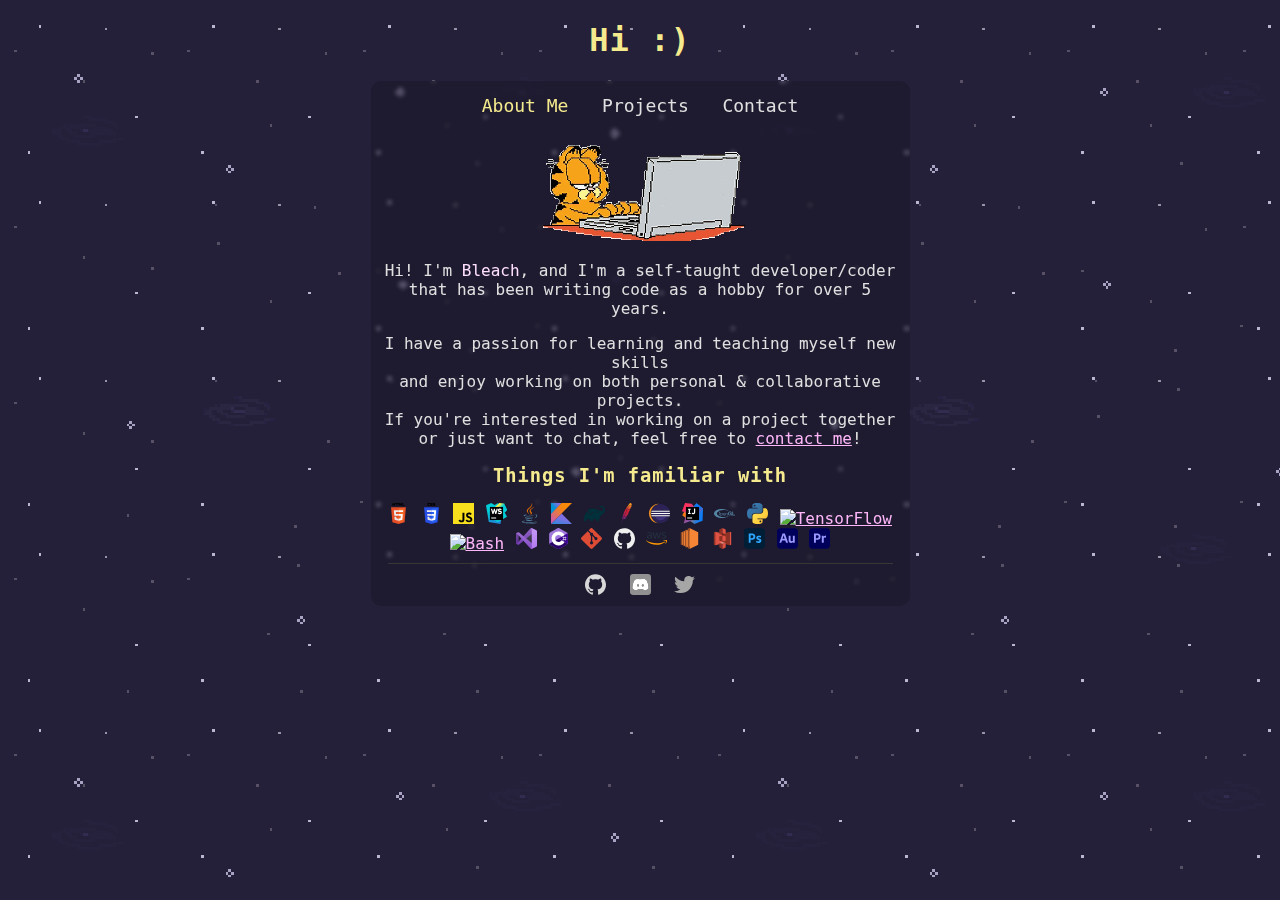
==== index.html @ 22a37318 "Switch to WEBP and optimized image loading" ====
<!DOCTYPE html>
<html lang="en">
<head>
    <meta charset="UTF-8">

    <title>Bleach.dev</title>

    <meta name="description" content="I'm Bleach and this is my website.">
    <meta name="keywords" content="Bleach, BleachHack, Bleach Development, bleach.dev, Developer, Develop">

    <meta property="og:site_name" content="bleach.dev">
    <meta property="og:title" content="Bleach Development">
    <meta property="og:url" content="https://bleach.dev/">
    <meta property="og:image" content="https://bleach.dev/static/icon.png">
    <meta property="og:type" content="website">
    <meta property="og:description" content="I'm Bleach and this is my website.">
    <meta name="theme-color" content="#ebafcc">

    <meta name="viewport" content="width=device-width, initial-scale=1.0">

    <link rel="shortcut icon" type="image/x-icon" href="static/icon.ico">
    <link rel="stylesheet" href="static/css/main.css">
    <link rel="stylesheet" href="static/css/index.css">

    <link rel="preconnect" href="https://fonts.googleapis.com">
    <link rel="preconnect" href="https://fonts.gstatic.com" crossorigin>
    <link href="https://fonts.googleapis.com/css2?family=Ubuntu+Mono&display=swap" rel="stylesheet">
</head>
<body>
    <h1 id="greeting">Hi :)</h1>

    <div class="box" style="max-width: 525px;">
        <nav>
            <a id="about-nav" onclick="showContainer('about');">About Me</a>
            <a id="projects-nav" onclick="showContainer('projects');">Projects</a>
            <a id="contact-nav" onclick="showContainer('contact');">Contact</a>
        </nav>

        <div id="about">
            <img src="static/img/typing.webp" height="110" alt="[Profile Picture]">
            <!-- About Me -->
            <p>Hi! I'm <span style="color: #ffe0fe;">Bleach</span>, and I'm a self-taught developer/coder<br>
                that has been writing code as a hobby for over 5 years.</p>
            <p>I have a passion for learning and teaching myself new skills<br>
                and enjoy working on both personal & collaborative projects.<br>
                If you're interested in working on a project together<br>
                or just want to chat, feel free to <a style="text-decoration: underline" onclick="showContainer('contact');">contact me</a>!</p>

            <h3>Things I'm familiar with</h3>
            <div class="links-compact">
                <a class="glow-link" href="https://www.w3.org/TR/html5/" title="HTML"><img src="static/img/logos/html-5.svg" alt="HTML"></a>
                <a class="glow-link" href="https://www.w3.org/TR/CSS/" title="CSS"><img src="static/img/logos/css-3.svg" alt="CSS"></a>
                <a class="glow-link" href="https://developer.mozilla.org/en-US/docs/Web/JavaScript" title="JavaScript"><img src="static/img/logos/javascript.svg" alt="JavaScript"></a>
                <a class="glow-link" href="https://www.jetbrains.com/webstorm/" title="Webstorm"><img src="static/img/logos/webstorm.svg" alt="Webstorm"></a>

                <a class="glow-link" href="https://www.java.com/" title="Java"><img src="static/img/logos/java.svg" alt="Java"></a>
                <a class="glow-link" href="https://kotlinlang.org/" title="Kotlin"><img src="static/img/logos/kotlin.svg" alt="Kotlin"></a>
                <a class="glow-link" href="https://gradle.org/" title="Gradle"><img src="static/img/logos/gradle.svg" alt="Gradle"></a>
                <a class="glow-link" href="https://maven.apache.org/" title="Maven"><img src="static/img/logos/apache.svg" alt="Maven"></a>
                <a class="glow-link" href="https://eclipse.org/" title="Eclipse"><img src="static/img/logos/eclipse.svg" alt="Eclipse"></a>
                <a class="glow-link" href="https://www.jetbrains.com/idea" title="IntelliJ"><img src="static/img/logos/intellij-idea.svg" alt="IntelliJ"></a>
                <a class="glow-link" href="https://www.opengl.org/" title="OpenGL"><img src="static/img/logos/opengl.svg" alt="OpenGL"></a>
                <a class="glow-link" href="https://www.python.org/" title="Python"><img src="static/img/logos/python.svg" alt="Python"></a>
                <a class="glow-link" href="https://www.tensorflow.org/" title="TensorFlow"><img src="static/img/logos/tensorflow.svg" alt="TensorFlow"></a>
                <br>
                <a class="glow-link" href="https://www.gnu.org/software/bash/" title="Bash"><img src="static/img/logos/bash.svg" alt="Bash"></a>
                <a class="glow-link" href="https://visualstudio.microsoft.com/vs/" title="Visual Studio"><img src="static/img/logos/visual-studio.svg" alt="Visual Studio"></a>
                <a class="glow-link" href="https://csharp.net/" title="C#"><img src="static/img/logos/c-sharp.svg" alt="C#"></a>

                <a class="glow-link" href="https://git-scm.com/" title="Git"><img src="static/img/logos/git.svg" alt="Git"></a>
                <a class="glow-link" href="https://github.com/" title="GitHub"><img src="static/img/logos/github-mono.svg" alt="GitHub"></a>

                <a class="glow-link" href="https://aws.amazon.com/" title="AWS"><img src="static/img/logos/aws.svg" alt="AWS"></a>
                <a class="glow-link" href="https://aws.amazon.com/ec2/" title="AWS EC2"><img src="static/img/logos/aws-ec2.svg" alt="EC2"></a>
                <a class="glow-link" href="https://aws.amazon.com/s3/" title="AWS S3"><img src="static/img/logos/aws-s3.svg" alt="S3"></a>

                <a class="glow-link" href="https://www.adobe.com/products/photoshop.html" title="Photoshop"><img src="static/img/logos/adobe-photoshop.svg" alt="Photoshop"></a>
                <a class="glow-link" href="https://www.adobe.com/products/audition.html" title="Audition"><img src="static/img/logos/adobe-audition.svg" alt="Audition"></a>
                <a class="glow-link" href="https://www.adobe.com/products/premiere.html" title="Premiere"><img src="static/img/logos/adobe-premiere_pro.svg" alt="Premiere"></a>
            </div>

            <div class="hr"></div>

            <div class="links-wide">
                <a class="color-link" href="https://github.com/BleachDev"><img src="static/img/logos/github.svg"></a>
                <a class="color-link" href='https://discord.gg/invite/bleach-s-projects-620600892718055434'><img src="static/img/logos/discord.svg"></a>
                <a class="color-link" href="https://twitter.com/bleach_dev"><img src="static/img/logos/twitter.svg"></a>
            </div>
        </div>

        <div id="projects">
            <details>
                <summary class="project-header">Webapps</summary>

                <div class="box project-box">
                    <img src="static/img/icons/tetris.webp">
                    <h3>Tetris Chaos Edition</h3>
                    <p>Totally normal tetris featuring all the very normal pieces. <a href="https://tetris.bleach.dev/">Play Online</a></p>
                    <div class="links-wide">
                        <a class="color-link" href="https://tetris.bleach.dev/"><img src="static/img/logos/home.svg"></a>
                        <a class="color-link" href="https://github.com/BleachDev/tetris.bleach.dev"><img src="static/img/logos/github.svg"></a>
                        <a class="color-link" onclick="openToast('tetris');"><img src="static/img/logos/info.svg"></a>
                    </div>
                </div>

                <div style="height: 20px;"></div>

                <div class="box project-box">
                    <img src="static/img/icons/minesweeper.webp">
                    <h3>Minesweeper Duels</h3>
                    <p>Two player multiplayer minesweeper where you duel to the death. <a href="https://ms.bleach.dev/">Play Online</a></p>
                    <div class="links-wide">
                        <a class="color-link" href="https://ms.bleach.dev/"><img src="static/img/logos/home.svg"></a>
                        <a class="color-link" href="https://github.com/BleachDev/minesweeper-duels"><img src="static/img/logos/github.svg"></a>
                        <a class="color-link" onclick="openToast('minesweeper');"><img src="static/img/logos/info.svg"></a>
                    </div>
                </div>

                <div style="height: 20px;"></div>

                <div class="box project-box">
                    <img src="static/img/icons/minecraft4k.webp">
                    <h3>Minecraft 4K Multiplayer</h3>
                    <p>Minecraft 4K with Online Multiplayer support in under 8KB. <a href="https://4k.bleach.dev/">Play Online</a></p>
                    <div class="links-wide">
                        <a class="color-link" href="https://4k.bleach.dev/"><img src="static/img/logos/home.svg"></a>
                        <a class="color-link" href="https://github.com/BleachDev/4k-mp"><img src="static/img/logos/github.svg"></a>
                        <a class="color-link" onclick="openToast('minecraft4k');"><img src="static/img/logos/info.svg"></a>
                    </div>
                </div>

                <div style="height: 20px;"></div>

                <div class="box project-box">
                    <img src="static/icon.png">
                    <h3>OSM Changeset Visualizer</h3>
                    <p>Modernized and serverless version of <a href="https://osmhv.openstreetmap.de/">osmhv</a><br>for visualizing OpenStreetMap changesets.</p>
                    <div class="links-wide">
                        <a class="color-link" href="osmcv.html"><img src="static/img/logos/home.svg"></a>
                        <a class="color-link" href="https://github.com/BleachDev/bleach.dev/blob/main/osmcv.html"><img src="static/img/logos/github.svg"></a>
                        <a class="color-link" onclick="openToast('osmcv');"><img src="static/img/logos/info.svg"></a>
                    </div>
                </div>

                <div style="height: 20px;"></div>

                <div class="box project-box">
                    <img src="static/img/icons/icongen.webp">
                    <h3>Icon Generator</h3>
                    <p>Tool that generates template code from over 1500 SVG icons/logos.</p>
                    <div class="links-wide">
                        <a class="color-link" href="icons.html"><img src="static/img/logos/home.svg"></a>
                        <a class="color-link" href="https://github.com/BleachDev/bleach.dev/blob/main/icons.html"><img src="static/img/logos/github.svg"></a>
                        <a class="color-link" onclick="openToast('icongen');"><img src="static/img/logos/info.svg"></a>
                    </div>
                </div>
            </details>

            <div class="hr"></div>

            <details>
                <summary class="project-header">Minecraft Mods</summary>

                <div class="box project-box">
                    <img src="static/img/icons/bh.webp">
                    <h3>BleachHack</h3>
                    <p>BleachHack is a utility mod for Minecraft originally made for <a href="https://endcrystal.me/">endcrystal.me</a>.</p>
                    <div class="links-wide">
                        <a class="color-link" href="https://bleachhack.org/"><img src="static/img/logos/home.svg"></a>
                        <a class="color-link" href="https://github.com/BleachDev/BleachHack"><img src="static/img/logos/github.svg"></a>
                        <a class="color-link" onclick="openToast('bh');"><img src="static/img/logos/info.svg"></a>
                    </div>
                </div>

                <div style="height: 20px;"></div>

                <div class="box project-box">
                    <img src="static/img/icons/oneblock.webp">
                    <h3>One Block At A Time</h3>
                    <p>The 22w13a Minecraft April fools update ported to other versions.</p>

                    <div class="links-wide">
                        <a class="color-link" href="https://modrinth.com/mod/oneblock"><img src="static/img/logos/home.svg"></a>
                        <a class="color-link" href="https://github.com/BleachDev/oneblock"><img src="static/img/logos/github.svg"></a>
                        <a class="color-link" onclick="openToast('oneblock');"><img src="static/img/logos/info.svg"></a>
                    </div>
                </div>

                <div style="height: 20px;"></div>

                <div class="box project-box">
                    <img src="static/img/icons/mcosm.webp">
                    <h3>McOSM</h3>
                    <p>A Mod that imports OpenStreetMap data into Minecraft.</p>

                    <div class="links-wide">
                        <a class="color-link" href="https://modrinth.com/mod/mcosm"><img src="static/img/logos/home.svg"></a>
                        <a class="color-link" href="https://github.com/BleachDev/mcosm"><img src="static/img/logos/github.svg"></a>
                        <a class="color-link" onclick="openToast('mcosm');"><img src="static/img/logos/info.svg"></a>
                    </div>
                </div>
            </details>

            <div class="hr"></div>

            <details>
                <summary class="project-header">Others/Misc</summary>

                <div class="box project-box">
                    <img src="static/icon.png">
                    <h3>????</h3>
                    <p style="color: var(--header-color);">more projects coming soon. probably.</p>
                    <div class="links-wide">
                        <a class="inactive-link"><img src="static/img/logos/home.svg"></a>
                        <a class="inactive-link"><img src="static/img/logos/github.svg"></a>
                        <a class="inactive-link"><img src="static/img/logos/info.svg"></a>
                    </div>
                </div>

                <p>guh?! <img src="https://cdn.7tv.app/emote/618302fe8d50b5f26ee7b9bc/4x.webp" width="16"> unfinished section!</p>
            </details>
        </div>

        <div id="contact">
            <p>If you have any questions, feel free to contact me<br>
                via Discord (<a href="https://discord.gg/invite/bleach-s-projects-620600892718055434">Join the server</a>) or Email.</p>
            <p>Discord: <span style="color: #ffe0fe">bleaching</span></p>
            <p>Email: <span style="color: #ffe0fe">me@bleach.dev</span></p>
        </div>
    </div>

    <!-- Project popup boxes -->

    <div class="toast" id="toast-tetris">
        <div class="box project-box">
            <img src="static/img/icons/tetris.webp">
            <h1>Tetris Chaos Edition</h1>
            <p>Tetris Chaos Edition is a variant of the<br>
                classic Tetris game but featuring increasingly absurd pieces.</p>
            <p><a href="https://4k.bleach.dev/">Play Online!</a></p>
            <p class="grey-text">Maintained: 2023</p>
            <div class="hr"></div>
            <p>Showcase of the Versus mode:</p>
            <video class="toast-img" src="data:" srcunloaded="https://user-images.githubusercontent.com/36450388/256256594-ee1108a5-e708-428a-8a08-b42938a3f831.mp4" controls></video>
        </div>
    </div>

    <div class="toast" id="toast-minesweeper">
        <div class="box project-box">
            <img src="static/img/icons/minesweeper.webp">
            <h1>Minesweeper Duels</h1>
            <p>Minesweeper Duels is a two-player version of the<br>
                classic Minesweeper game where you battle to the death!</p>
            <p>Features fast-paced action packed thrilling gameplay and an online leaderboard.</p>
            <p class="grey-text">Maintained: 2023</p>
            <div class="hr"></div>
            <video class="toast-img" src="data:" srcunloaded="https://user-images.githubusercontent.com/36450388/223849461-310939cc-554d-4876-8391-6762e788e199.mp4" controls></video>
        </div>
    </div>

    <div class="toast" id="toast-minecraft4k">
        <div class="box project-box">
            <img src="static/img/icons/minecraft4k.webp">
            <h1>Minecraft 4K</h1>
            <p>The classic <a href="https://minecraft.fandom.com/wiki/Minecraft_4k">Minecraft 4K</a> with Online Multiplayer support in under 8KB.<br>
                Features both a JAR version (which is under 8KB) and a web which you can <a href="https://4k.bleach.dev/">Play Online</a>.</p>
            <p class="grey-text">Maintained: 2022</p>
            <div class="hr"></div>
            <video class="toast-img" src="data:" srcunloaded="https://user-images.githubusercontent.com/36450388/199333801-ebf0c6b3-0c59-49bb-8b7a-9e7501e9942c.mp4" controls></video>
        </div>
    </div>

    <div class="toast" id="toast-osmcv">
        <div class="box project-box">
            <img src="static/icon.png">
            <h1>OSM Changeset Visualizer</h1>
            <p>Modernized and serverless version of <a href="https://osmhv.openstreetmap.de/">osmhv</a><br>for visualizing OpenStreetMap changesets.</p>
            <p class="grey-text">Maintained: 2022</p>
            <div class="hr"></div>
            <img class="toast-img" src="data:" srcunloaded="static/img/previews/osmcv.webp">
        </div>
    </div>

    <div class="toast" id="toast-icongen">
        <div class="box project-box">
            <img src="static/img/icons/icongen.webp">
            <h1>Icon Generator</h1>
            <p>A tool that lets you search from over 1500 SVG icons/logos and turn them into either json or html code.</p>
            <p class="grey-text">Maintained: 2022</p>
            <div class="hr"></div>
            <img class="toast-img" src="data:" srcunloaded="static/img/previews/icongen.webp">
        </div>
    </div>

    <div class="toast" id="toast-bh">
        <div class="box project-box">
            <img src="static/img/icons/bh.webp">
            <h1>BleachHack</h1>
            <p>BleachHack is a utility mod for Minecraft originally made for <a href="https://endcrystal.me/">endcrystal.me</a> in 2019,
                it was one of the first 1.14+ utility mods and was a big part of kickstarting the <a href="https://fabricmc.net/">Fabric</a> and open-source era of Minecraft clients.</p>
            <p>BleachHack has over 250k downloads and <a href="https://github.com/BleachDev/BleachHack/graphs/contributors">590k Git changes</a>.</p>
            <p class="grey-text">Maintained: 2019-2023</p>
            <div class="hr"></div>
            <img class="toast-img" src="data:" srcunloaded="https://camo.githubusercontent.com/9cc93c4164f8265bda9fa90d144fd2b7b9c79d29e5777adc03e10fd6475cbd8d/68747470733a2f2f7265732e626c656163686861636b2e6f72672f696d616765732f52656e64657253686f77636173652e6a7067">
        </div>
    </div>

    <div class="toast" id="toast-oneblock">
        <div class="box project-box">
            <img src="static/img/icons/oneblock.webp">
            <h1>One Block At A Time</h1>
            <p>The 2022/22w13a Minecraft April fools update ported to other versions (1.8.9 and 1.12.2 using <a href="https://legacyfabric.net/">Legacy Fabric</a>)</p>
            <p class="grey-text">Maintained: 2022</p>
            <div class="hr"></div>
            <img class="toast-img" src="data:" srcunloaded="https://i.imgur.com/Gtun0VC.png">
        </div>
    </div>

    <div class="toast" id="toast-mcosm">
        <div class="box project-box">
            <img src="static/img/icons/mcosm.webp">
            <h1>McOSM</h1>
            <p>A Mod that imports OpenStreetMap data into Minecraft, fully compatible with CubicChunks, Terra121 and the Build The Earth map projection.</p>
            <p>Created for <a href="https://buildtheearth.net/">BuildTheEarth</a> if it wasn't obvious.</p>
            <p class="grey-text">Maintained: 2020-2022</p>
            <div class="hr"></div>
            <img class="toast-img" src="data:" srcunloaded="https://i.imgur.com/H15BxA5.jpg">
            <img class="toast-img" src="data:" srcunloaded="https://i.imgur.com/GvREQrZ.jpg">
        </div>
    </div>

    <script>
        const greetings = [ "Hi", "Bonjour", "Hola", "Ciao", "γεια", "Zdravo", "Hallo", "Salut", "Hei", "Cześć", "Привет", "你好", "Sveiki", "Merhaba", "Ahoj", "やあ", "سلام", "Xin chào" ];
        const containers = [ "about", "projects", "contact" ];

        let currentGreeting = 0;
        let currentTick = 0;

        showContainer("about");

        setInterval(function() {
            let greeting = document.getElementById("greeting").innerHTML;

            if (currentTick === 14) {
                if (greeting.length === 3) {
                    currentGreeting = (currentGreeting + 1) % greetings.length;
                    currentTick = 0;
                } else {
                    document.getElementById("greeting").innerHTML = greeting.substring(0, greeting.length - 4) + " :)";
                }
            } else if (greeting.length - 3 < greetings[currentGreeting].length) {
                document.getElementById("greeting").innerHTML = greetings[currentGreeting].substring(0, greeting.length - 2) + " :)";
            } else {
                currentTick++;
            }
        }, 155);

        for (let t of document.getElementsByClassName("toast")) {
             t.onclick = e => {
                if (e.target === t) {
                    t.style.display = "none";
                }
            };
        }
        document.onkeydown = e => {
            if (e.key === "Escape") {
                for (let t of document.getElementsByClassName("toast")) {
                    t.style.display = "none";
                }
            }
        };

        function showContainer(container) {
            for (let i = 0; i < containers.length; i++) {
                const sel = containers[i] === container;
                document.getElementById(containers[i]).style.display = sel ? "block" : "none";
                document.getElementById(containers[i] + "-nav").style.color = sel ? "var(--header-color)" : null;
            }
        }

        function openToast(toast) {
            const e = document.getElementById("toast-" + toast);
            for (const img of e.getElementsByClassName("toast-img")) {
                img.src = img.getAttribute("srcunloaded");
            }

            e.style.display = "flex";
        }
    </script>
</body>
</html>
---- static/css/main.css ----
/* General */

:root {
    --background-color: #242039;
    --box-color: #0000002a;

    --text-color: #e0e0e0;
    --header-color: #f5ea8e;
    --link-color: #ffb7fa;
    --link-hover-color: #77c8d9;
}

* {
    font-family: "Ubuntu Mono", monospace;
}

body {
    background-color: var(--background-color);
    background-image: url("/static/img/background.webp");
    background-size: 55vmax;
    image-rendering: pixelated;
    animation: background 240s cubic-bezier(0.47, 0.25, 0.53, 0.75) infinite;

    text-align: center;
    color: var(--text-color);
    scrollbar-color: #60606090 #10101090;
    color-scheme: dark;
}

@keyframes background {
    0% {
        background-position: 0 0;
    }
    33% {
        background-position: 30vmax -15vmax;
    }
    66% {
        background-position: -15vmax -30vmax;
    }
    100% {
        background-position: 0 0;
    }
}

h1, h2, h3 {
    letter-spacing: 1px;
    color: var(--header-color);
}

h3 {
    margin: 17px;
}

a {
    cursor: pointer;
    transition-duration: 0.4s;
    color: var(--link-color);
}

a:hover {
    color: var(--link-hover-color);
}

summary:hover {
    cursor: pointer;
}

.hr {
    height: 1px;
    background-color: #373737;
    margin: 10px;
}

.box {
    display: inline-block;
    width: 90%;
    background-color: var(--box-color);
    backdrop-filter: blur(2px);
    border-radius: 10px;
    padding: 7px;
}

/* Navbars */

nav {
    padding-bottom: 15px;
    padding-top: 7px;
}

nav > a {
    padding-left: 12px;
    padding-right: 12px;
    font-size: 18px;
    color: revert;
}

/* Links */

.color-link {
    filter: grayscale(1) brightness(125%);
    -webkit-filter: grayscale(1) brightness(125%);
    transition-duration: 0.6s;
}

.color-link:hover {
    -webkit-filter: none;
    filter: none;
}

.inactive-link {
    filter: grayscale(1) brightness(35%);
    -webkit-filter: grayscale(1) brightness(35%);
}

.glow-link {
    transition-duration: 0.4s;
}

.glow-link:hover {
    filter: drop-shadow(0 0 2px #fff);
    -webkit-filter: drop-shadow(0 0 2px #fff);
}

.bleach-link {
    background: linear-gradient(0.4turn, #ffd553, #ec832d);
    -webkit-background-clip: text;
    -webkit-text-fill-color: transparent;
    text-decoration-color: #ffd553;
    transition-duration: 0.5s;
}

.bleach-link:hover {
    -webkit-text-fill-color: #ffd96b;
}

/* Toasts */

.toast {
    position: absolute;
    top: 0;
    left: 0;
    width: 100%;
    height: 100%;
    background-color: #00000090;
    display: none;/*flex;*/
    align-items: center;
    justify-content: center;
}

.toast > div {
    background-color: var(--background-color);
    border-radius: 10px;
    padding: 7px;
    max-width: 550px;
    margin: 0;
    max-height: 600px;
    overflow-y: auto;
}

/* Input things */

button {
    font-size: 18px;
    background-color: var(--box-color);
    color: var(--header-color);
    cursor: pointer;
    border: none;
    border-radius: 6px;
    margin: 9px 5px 3px 5px;
    padding: 5px 10px;
    transition-duration: 0.4s;
}

button:hover {
    color: var(--link-hover-color);
}

button:disabled {
    color: #777;
}

input, label {
    font-size: 16px;
    border: none;
    color: var(--text-color);
    border-radius: 6px;
    margin: 2px 3px 5px;
    padding: 4px 7px;
}

input {
    background-color: var(--box-color);
}

input[type="radio"] {
    position: fixed;
    opacity: 0;
    pointer-events: none;
}

input[type="radio"] + label {
    cursor: pointer;
    transition-duration: 0.4s;
}

input[type="radio"]:hover + label {
    color: var(--link-hover-color);
}

input[type="radio"]:checked + label {
    background-color: var(--box-color);
    color: var(--header-color);
}

input[type="number"] {
    max-width: 60px;
}
---- static/css/index.css ----
/* Project containers */

.project-box {
    border: 2px solid var(--box-color);
    padding: 3px 10px;
    transition-duration: 0.4s;
}

.project-box:hover {
    background-color: #2d2e30;
}

.project-box > p {
    text-align: left;
}

.project-box > img {
    float: right;
    width: 64px;
    margin-left: 10px;
}

.project-box > * {
    margin: 5px;
}

.project-header {
    margin: 0 0 7px 20px;
    text-align: left;
    font-size: 20px;
    color: var(--header-color);
}

/* Link containers */

.links-wide, .links-compact {
    display: inline-block;
}

.links-wide img, .links-compact img {
    width: 21px;
    height: 21px;
}

.links-wide img {
    margin: 0 7px;
}

.links-compact img {
    margin: 0 1px;
}

/* Toasts */

.toast .grey-text {
    text-align: center;
    color: #ccc;
    margin: 10px;
}

.toast .toast-img {
    width: 100%;
    margin: auto;
}
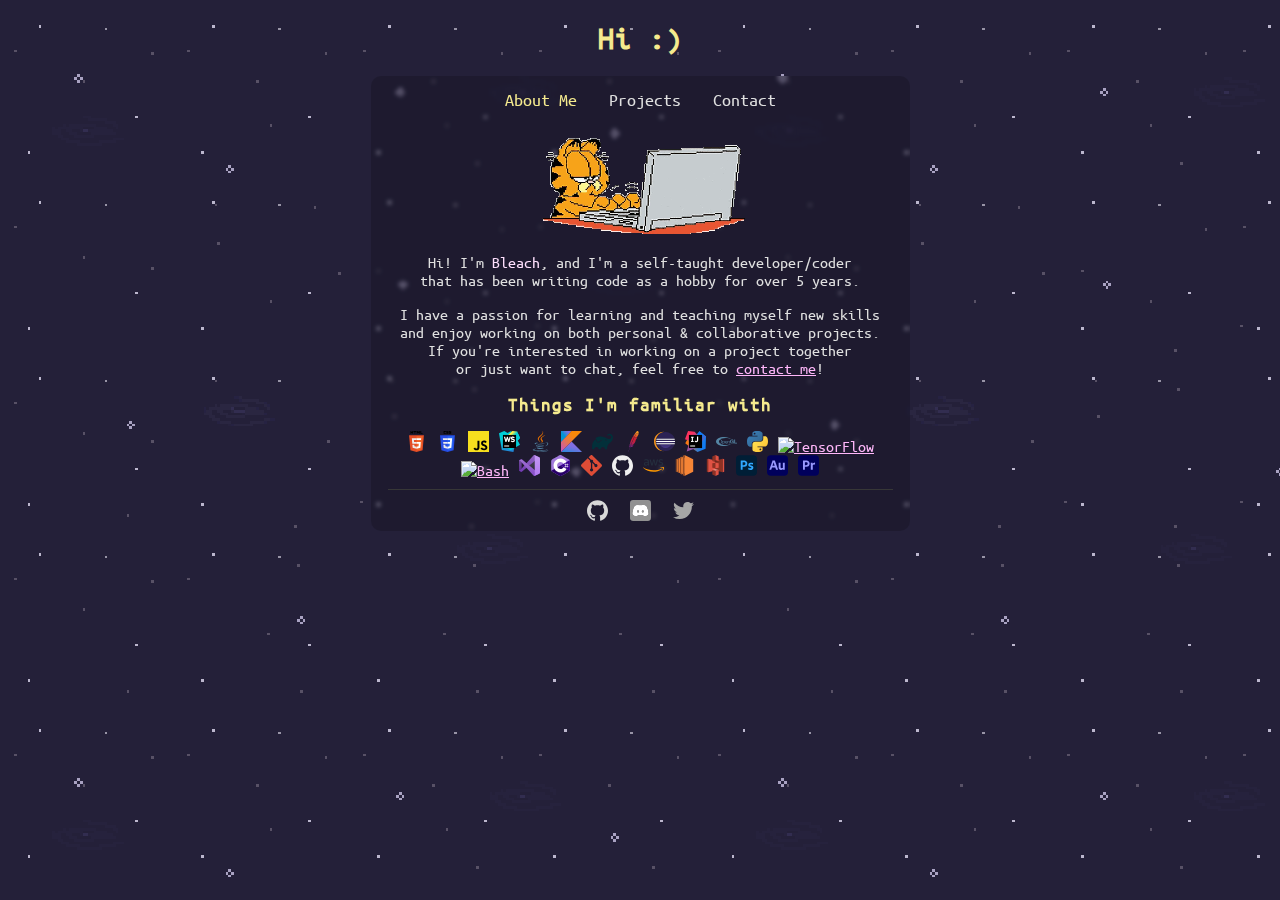
==== commit 15f56630: "No more guhgle fonts" ====
--- a/index.html
+++ b/index.html
@@ -21,10 +21,6 @@
     <link rel="shortcut icon" type="image/x-icon" href="static/icon.ico">
     <link rel="stylesheet" href="static/css/main.css">
     <link rel="stylesheet" href="static/css/index.css">
-
-    <link rel="preconnect" href="https://fonts.googleapis.com">
-    <link rel="preconnect" href="https://fonts.gstatic.com" crossorigin>
-    <link href="https://fonts.googleapis.com/css2?family=Ubuntu+Mono&display=swap" rel="stylesheet">
 </head>
 <body>
     <h1 id="greeting">Hi :)</h1>
@@ -217,7 +213,7 @@
                     </div>
                 </div>
 
-                <p>guh?! <img src="https://cdn.7tv.app/emote/618302fe8d50b5f26ee7b9bc/4x.webp" width="16"> unfinished section!</p>
+                <p>guh?! <img src="https://cdn.7tv.app/emote/618302fe8d50b5f26ee7b9bc/1x.avif" width="16"> unfinished section!</p>
             </details>
         </div>
 
--- a/static/css/main.css
+++ b/static/css/main.css
@@ -1,4 +1,12 @@
 /* General */
+
+@font-face {
+    font-family: 'Ubuntu Mono';
+    font-style: normal;
+    font-weight: 400;
+    font-display: swap;
+    src: url(/static/font/ubuntu-mono.woff2) format('woff2');
+}
 
 :root {
     --background-color: #242039;
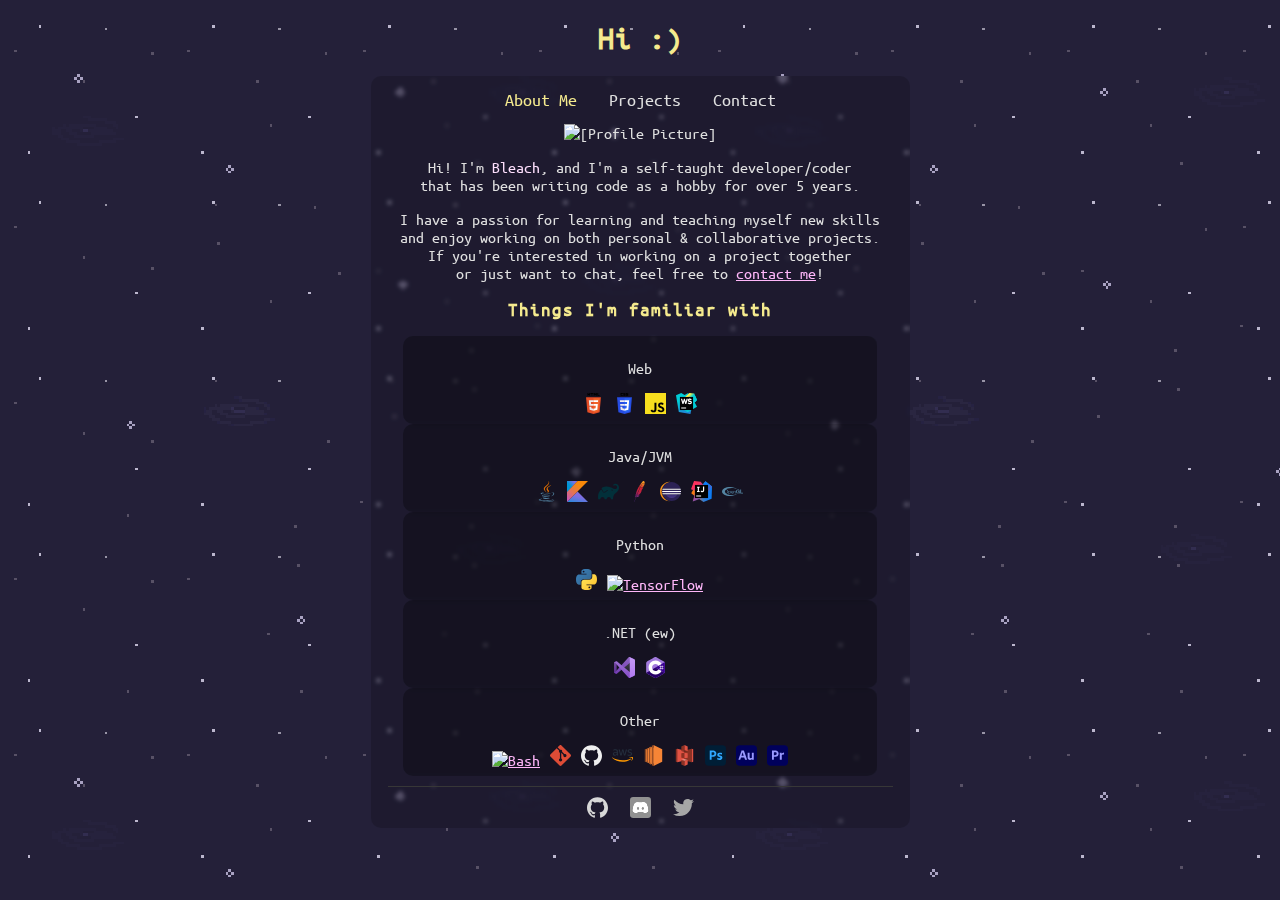
==== commit 96ab8e63: "Avif 2: the revival" ====
--- a/index.html
+++ b/index.html
@@ -11,7 +11,7 @@
     <meta property="og:site_name" content="bleach.dev">
     <meta property="og:title" content="Bleach Development">
     <meta property="og:url" content="https://bleach.dev/">
-    <meta property="og:image" content="https://bleach.dev/static/icon.png">
+    <meta property="og:image" content="https://bleach.dev/static/icon.webp">
     <meta property="og:type" content="website">
     <meta property="og:description" content="I'm Bleach and this is my website.">
     <meta name="theme-color" content="#ebafcc">
@@ -33,7 +33,7 @@
         </nav>
 
         <div id="about">
-            <img src="static/img/typing.webp" height="110" alt="[Profile Picture]">
+            <img src="/static/img/typing.avif" height="110" alt="[Profile Picture]">
             <!-- About Me -->
             <p>Hi! I'm <span style="color: #ffe0fe;">Bleach</span>, and I'm a self-taught developer/coder<br>
                 that has been writing code as a hobby for over 5 years.</p>
@@ -44,35 +44,53 @@
 
             <h3>Things I'm familiar with</h3>
             <div class="links-compact">
-                <a class="glow-link" href="https://www.w3.org/TR/html5/" title="HTML"><img src="static/img/logos/html-5.svg" alt="HTML"></a>
-                <a class="glow-link" href="https://www.w3.org/TR/CSS/" title="CSS"><img src="static/img/logos/css-3.svg" alt="CSS"></a>
-                <a class="glow-link" href="https://developer.mozilla.org/en-US/docs/Web/JavaScript" title="JavaScript"><img src="static/img/logos/javascript.svg" alt="JavaScript"></a>
-                <a class="glow-link" href="https://www.jetbrains.com/webstorm/" title="Webstorm"><img src="static/img/logos/webstorm.svg" alt="Webstorm"></a>
-
-                <a class="glow-link" href="https://www.java.com/" title="Java"><img src="static/img/logos/java.svg" alt="Java"></a>
-                <a class="glow-link" href="https://kotlinlang.org/" title="Kotlin"><img src="static/img/logos/kotlin.svg" alt="Kotlin"></a>
-                <a class="glow-link" href="https://gradle.org/" title="Gradle"><img src="static/img/logos/gradle.svg" alt="Gradle"></a>
-                <a class="glow-link" href="https://maven.apache.org/" title="Maven"><img src="static/img/logos/apache.svg" alt="Maven"></a>
-                <a class="glow-link" href="https://eclipse.org/" title="Eclipse"><img src="static/img/logos/eclipse.svg" alt="Eclipse"></a>
-                <a class="glow-link" href="https://www.jetbrains.com/idea" title="IntelliJ"><img src="static/img/logos/intellij-idea.svg" alt="IntelliJ"></a>
-                <a class="glow-link" href="https://www.opengl.org/" title="OpenGL"><img src="static/img/logos/opengl.svg" alt="OpenGL"></a>
-                <a class="glow-link" href="https://www.python.org/" title="Python"><img src="static/img/logos/python.svg" alt="Python"></a>
-                <a class="glow-link" href="https://www.tensorflow.org/" title="TensorFlow"><img src="static/img/logos/tensorflow.svg" alt="TensorFlow"></a>
+                <div class="box link-group">
+                    <p class="link-group-text">Web</p>
+                    <a class="glow-link" href="https://www.w3.org/TR/html5/" title="HTML"><img src="static/img/logos/html-5.svg" alt="HTML"></a>
+                    <a class="glow-link" href="https://www.w3.org/TR/CSS/" title="CSS"><img src="static/img/logos/css-3.svg" alt="CSS"></a>
+                    <a class="glow-link" href="https://developer.mozilla.org/en-US/docs/Web/JavaScript" title="JavaScript"><img src="static/img/logos/javascript.svg" alt="JavaScript"></a>
+                    <a class="glow-link" href="https://www.jetbrains.com/webstorm/" title="Webstorm"><img src="static/img/logos/webstorm.svg" alt="Webstorm"></a>
+                </div>
+
+                <div class="box link-group">
+                    <p class="link-group-text">Java/JVM</p>
+                    <a class="glow-link" href="https://www.java.com/" title="Java"><img src="static/img/logos/java.svg" alt="Java"></a>
+                    <a class="glow-link" href="https://kotlinlang.org/" title="Kotlin"><img src="static/img/logos/kotlin.svg" alt="Kotlin"></a>
+                    <a class="glow-link" href="https://gradle.org/" title="Gradle"><img src="static/img/logos/gradle.svg" alt="Gradle"></a>
+                    <a class="glow-link" href="https://maven.apache.org/" title="Maven"><img src="static/img/logos/apache.svg" alt="Maven"></a>
+                    <a class="glow-link" href="https://eclipse.org/" title="Eclipse"><img src="static/img/logos/eclipse.svg" alt="Eclipse"></a>
+                    <a class="glow-link" href="https://www.jetbrains.com/idea" title="IntelliJ"><img src="static/img/logos/intellij-idea.svg" alt="IntelliJ"></a>
+                    <a class="glow-link" href="https://www.opengl.org/" title="OpenGL"><img src="static/img/logos/opengl.svg" alt="OpenGL"></a>
+                </div>
+
+                <div class="box link-group">
+                    <p class="link-group-text">Python</p>
+                    <a class="glow-link" href="https://www.python.org/" title="Python"><img src="static/img/logos/python.svg" alt="Python"></a>
+                    <a class="glow-link" href="https://www.tensorflow.org/" title="TensorFlow"><img src="static/img/logos/tensorflow.svg" alt="TensorFlow"></a>
+                </div>
+
                 <br>
-                <a class="glow-link" href="https://www.gnu.org/software/bash/" title="Bash"><img src="static/img/logos/bash.svg" alt="Bash"></a>
-                <a class="glow-link" href="https://visualstudio.microsoft.com/vs/" title="Visual Studio"><img src="static/img/logos/visual-studio.svg" alt="Visual Studio"></a>
-                <a class="glow-link" href="https://csharp.net/" title="C#"><img src="static/img/logos/c-sharp.svg" alt="C#"></a>
-
-                <a class="glow-link" href="https://git-scm.com/" title="Git"><img src="static/img/logos/git.svg" alt="Git"></a>
-                <a class="glow-link" href="https://github.com/" title="GitHub"><img src="static/img/logos/github-mono.svg" alt="GitHub"></a>
-
-                <a class="glow-link" href="https://aws.amazon.com/" title="AWS"><img src="static/img/logos/aws.svg" alt="AWS"></a>
-                <a class="glow-link" href="https://aws.amazon.com/ec2/" title="AWS EC2"><img src="static/img/logos/aws-ec2.svg" alt="EC2"></a>
-                <a class="glow-link" href="https://aws.amazon.com/s3/" title="AWS S3"><img src="static/img/logos/aws-s3.svg" alt="S3"></a>
-
-                <a class="glow-link" href="https://www.adobe.com/products/photoshop.html" title="Photoshop"><img src="static/img/logos/adobe-photoshop.svg" alt="Photoshop"></a>
-                <a class="glow-link" href="https://www.adobe.com/products/audition.html" title="Audition"><img src="static/img/logos/adobe-audition.svg" alt="Audition"></a>
-                <a class="glow-link" href="https://www.adobe.com/products/premiere.html" title="Premiere"><img src="static/img/logos/adobe-premiere_pro.svg" alt="Premiere"></a>
+
+                <div class="box link-group">
+                    <p class="link-group-text">.NET (ew)</p>
+                    <a class="glow-link" href="https://visualstudio.microsoft.com/vs/" title="Visual Studio"><img src="static/img/logos/visual-studio.svg" alt="Visual Studio"></a>
+                    <a class="glow-link" href="https://csharp.net/" title="C#"><img src="static/img/logos/c-sharp.svg" alt="C#"></a>
+                </div>
+
+                <div class="box link-group">
+                    <p class="link-group-text">Other</p>
+                    <a class="glow-link" href="https://www.gnu.org/software/bash/" title="Bash"><img src="static/img/logos/bash.svg" alt="Bash"></a>
+                    <a class="glow-link" href="https://git-scm.com/" title="Git"><img src="static/img/logos/git.svg" alt="Git"></a>
+                    <a class="glow-link" href="https://github.com/" title="GitHub"><img src="static/img/logos/github-mono.svg" alt="GitHub"></a>
+
+                    <a class="glow-link" href="https://aws.amazon.com/" title="AWS"><img src="static/img/logos/aws.svg" alt="AWS"></a>
+                    <a class="glow-link" href="https://aws.amazon.com/ec2/" title="AWS EC2"><img src="static/img/logos/aws-ec2.svg" alt="EC2"></a>
+                    <a class="glow-link" href="https://aws.amazon.com/s3/" title="AWS S3"><img src="static/img/logos/aws-s3.svg" alt="S3"></a>
+
+                    <a class="glow-link" href="https://www.adobe.com/products/photoshop.html" title="Photoshop"><img src="static/img/logos/adobe-photoshop.svg" alt="Photoshop"></a>
+                    <a class="glow-link" href="https://www.adobe.com/products/audition.html" title="Audition"><img src="static/img/logos/adobe-audition.svg" alt="Audition"></a>
+                    <a class="glow-link" href="https://www.adobe.com/products/premiere.html" title="Premiere"><img src="static/img/logos/adobe-premiere_pro.svg" alt="Premiere"></a>
+                </div>
             </div>
 
             <div class="hr"></div>
@@ -128,7 +146,7 @@
                 <div style="height: 20px;"></div>
 
                 <div class="box project-box">
-                    <img src="static/icon.png">
+                    <img src="static/icon.webp">
                     <h3>OSM Changeset Visualizer</h3>
                     <p>Modernized and serverless version of <a href="https://osmhv.openstreetmap.de/">osmhv</a><br>for visualizing OpenStreetMap changesets.</p>
                     <div class="links-wide">
@@ -203,7 +221,7 @@
                 <summary class="project-header">Others/Misc</summary>
 
                 <div class="box project-box">
-                    <img src="static/icon.png">
+                    <img src="static/icon.webp">
                     <h3>????</h3>
                     <p style="color: var(--header-color);">more projects coming soon. probably.</p>
                     <div class="links-wide">
@@ -268,7 +286,7 @@
 
     <div class="toast" id="toast-osmcv">
         <div class="box project-box">
-            <img src="static/icon.png">
+            <img src="static/icon.webp">
             <h1>OSM Changeset Visualizer</h1>
             <p>Modernized and serverless version of <a href="https://osmhv.openstreetmap.de/">osmhv</a><br>for visualizing OpenStreetMap changesets.</p>
             <p class="grey-text">Maintained: 2022</p>
@@ -331,6 +349,13 @@
 
         let currentGreeting = 0;
         let currentTick = 0;
+
+        // Steve apple and Bill microsoft browser no avif :(
+        if (/iPad|iPhone|iPod|Edg/.test(navigator.userAgent)) {
+            for (const i of document.getElementsByTagName("img")) {
+                if (i.src.endsWith(".avif")) i.src = i.src.slice(0, -5) + ".webp";
+            }
+        }
 
         showContainer("about");
 
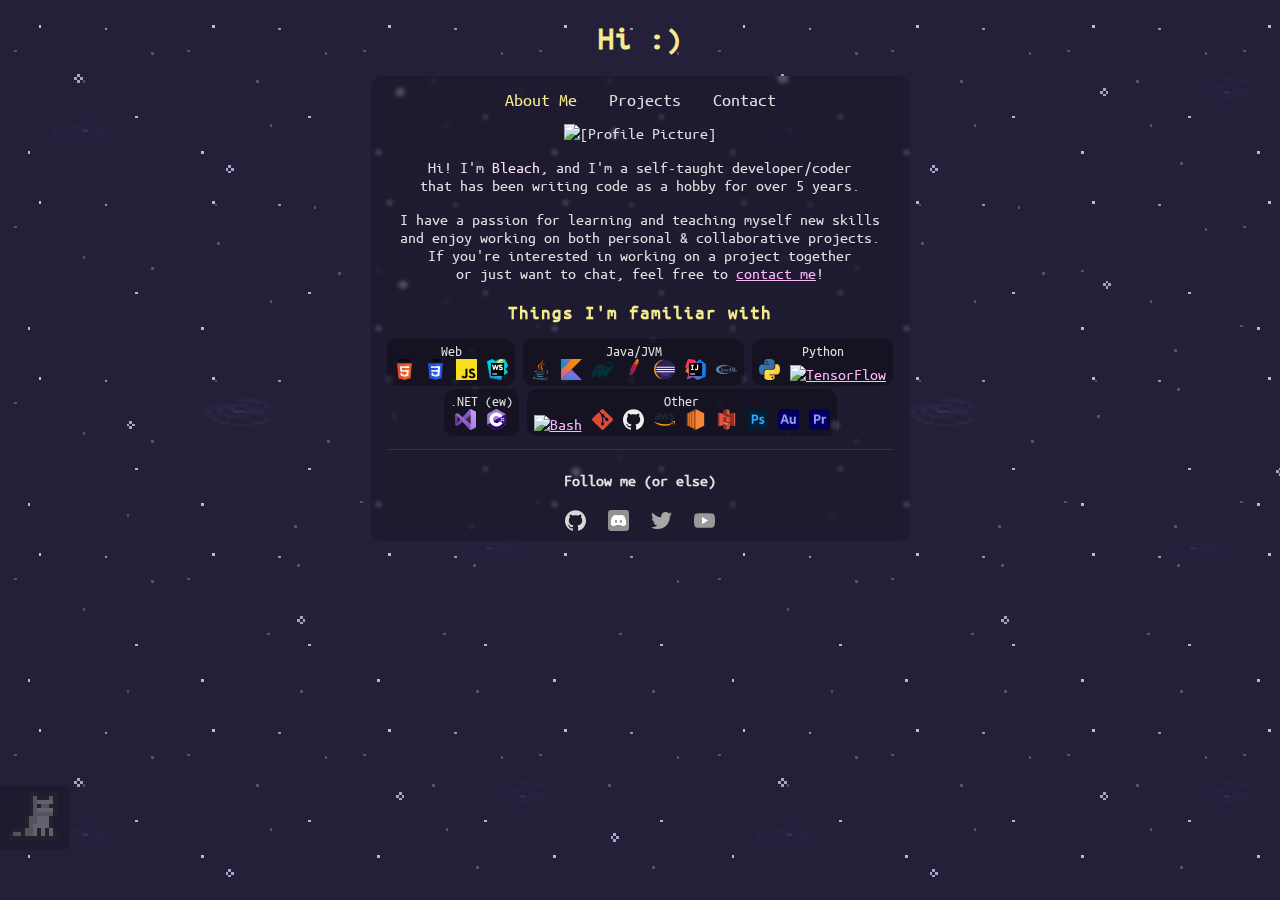
==== commit 3498fe79: "Added Cat Button (very important addition)" ====
--- a/index.html
+++ b/index.html
@@ -37,7 +37,7 @@
             <!-- About Me -->
             <p>Hi! I'm <span style="color: #ffe0fe;">Bleach</span>, and I'm a self-taught developer/coder<br>
                 that has been writing code as a hobby for over 5 years.</p>
-            <p>I have a passion for learning and teaching myself new skills<br>
+            <p style="margin-bottom: 20px;">I have a passion for learning and teaching myself new skills<br>
                 and enjoy working on both personal & collaborative projects.<br>
                 If you're interested in working on a project together<br>
                 or just want to chat, feel free to <a style="text-decoration: underline" onclick="showContainer('contact');">contact me</a>!</p>
@@ -95,10 +95,12 @@
 
             <div class="hr"></div>
 
+            <h4>Follow me (or else)</h4>
             <div class="links-wide">
                 <a class="color-link" href="https://github.com/BleachDev"><img src="static/img/logos/github.svg"></a>
                 <a class="color-link" href='https://discord.gg/invite/bleach-s-projects-620600892718055434'><img src="static/img/logos/discord.svg"></a>
                 <a class="color-link" href="https://twitter.com/bleach_dev"><img src="static/img/logos/twitter.svg"></a>
+                <a class="color-link" href="https://youtube.com/@bleachdev"><img src="static/img/logos/youtube.svg"></a>
             </div>
         </div>
 
@@ -221,6 +223,20 @@
                 <summary class="project-header">Others/Misc</summary>
 
                 <div class="box project-box">
+                    <img src="static/img/icons/pc98.webp">
+                    <h3>PC-98 To USB Converter</h3>
+                    <p>PC-98 To USB keyboard converter using an Arduino.</p>
+
+                    <div class="links-wide">
+                        <a class="inactive-link"><img src="static/img/logos/home.svg"></a>
+                        <a class="color-link" href="https://github.com/BleachDev/pc98-usb"><img src="static/img/logos/github.svg"></a>
+                        <a class="color-link" onclick="openToast('pc98');"><img src="static/img/logos/info.svg"></a>
+                    </div>
+                </div>
+
+                <div style="height: 20px;"></div>
+
+                <div class="box project-box">
                     <img src="static/icon.webp">
                     <h3>????</h3>
                     <p style="color: var(--header-color);">more projects coming soon. probably.</p>
@@ -237,11 +253,18 @@
 
         <div id="contact">
             <p>If you have any questions, feel free to contact me<br>
-                via Discord (<a href="https://discord.gg/invite/bleach-s-projects-620600892718055434">Join the server</a>) or Email.</p>
+                via Discord (<a href="https://discord.gg/invite/bleach-s-projects-620600892718055434">Join my server!!</a>) or Email.</p>
             <p>Discord: <span style="color: #ffe0fe">bleaching</span></p>
             <p>Email: <span style="color: #ffe0fe">me@bleach.dev</span></p>
         </div>
     </div>
+
+    <button id="cat-button" onclick="cat();"
+            onmouseenter="document.getElementById('cat-text').style.display = 'block'"
+            onmouseleave="document.getElementById('cat-text').style.display = 'none'">
+        <img src="/static/img/cat.webp" alt="Summon Cat" width="48" draggable="false">
+        <p id="cat-text" style="font-size: 12px; margin-top: -7px; color: #ccc; display: none;">Summon Cat</p>
+    </button>
 
     <!-- Project popup boxes -->
 
@@ -312,7 +335,7 @@
             <h1>BleachHack</h1>
             <p>BleachHack is a utility mod for Minecraft originally made for <a href="https://endcrystal.me/">endcrystal.me</a> in 2019,
                 it was one of the first 1.14+ utility mods and was a big part of kickstarting the <a href="https://fabricmc.net/">Fabric</a> and open-source era of Minecraft clients.</p>
-            <p>BleachHack has over 250k downloads and <a href="https://github.com/BleachDev/BleachHack/graphs/contributors">590k Git changes</a>.</p>
+            <p>BleachHack has over 330k downloads and <a href="https://github.com/BleachDev/BleachHack/graphs/contributors">590k Git changes</a>.</p>
             <p class="grey-text">Maintained: 2019-2023</p>
             <div class="hr"></div>
             <img class="toast-img" src="data:" srcunloaded="https://camo.githubusercontent.com/9cc93c4164f8265bda9fa90d144fd2b7b9c79d29e5777adc03e10fd6475cbd8d/68747470733a2f2f7265732e626c656163686861636b2e6f72672f696d616765732f52656e64657253686f77636173652e6a7067">
@@ -340,6 +363,17 @@
             <div class="hr"></div>
             <img class="toast-img" src="data:" srcunloaded="https://i.imgur.com/H15BxA5.jpg">
             <img class="toast-img" src="data:" srcunloaded="https://i.imgur.com/GvREQrZ.jpg">
+        </div>
+    </div>
+
+    <div class="toast" id="toast-pc98">
+        <div class="box project-box">
+            <img src="static/img/icons/pc98.webp">
+            <h1>PC-98 To USB Converter</h1>
+            <p>A converter that allows you to connect PC-98 keyboards to modern computers using an Arduino.</p>
+            <p class="grey-text">Maintained: 2022-2023</p>
+            <div class="hr"></div>
+            <video class="toast-img" src="data:" srcunloaded="https://user-images.githubusercontent.com/36450388/248315883-0ff3c7af-e43e-4396-b125-c07a183484c3.mp4" controls></video>
         </div>
     </div>
 
@@ -407,6 +441,99 @@
 
             e.style.display = "flex";
         }
+
+        // Funny cat go meow code
+
+        // 2D Pixel Art Cat Sprites by Elthen under CC 4.0
+        // https://elthen.itch.io/2d-pixel-art-cat-sprites
+        // Cat Meow from Wikimedia Commons under CC 3.0
+        // (The original uploader was Dcrosby at English Wikipedia., CC BY-SA 3.0 <http://creativecommons.org/licenses/by-sa/3.0/>, via Wikimedia Commons)
+        const CAT_FRAMES = [ 4, 4, 4, 4, 8, 8, 4, 6, 7, 8 ];
+        function cat() {
+            const id = Math.floor(Math.random() * 100000000);
+
+            const audio = document.createElement("audio");
+            audio.id = "cat-audio-" + id;
+            audio.volume = 0.2;
+            audio.src = "https://upload.wikimedia.org/wikipedia/commons/6/62/Meow.ogg";
+
+            const img = document.createElement("img");
+            img.id = "cat-" + id;
+            img.src = "[data-uri]"; // 1x1 transparent image
+            img.style.background = "url(/static/img/cats96.webp)";
+            img.style.width = "96px";
+            img.style.height = "96px";
+            img.style.position = "absolute";
+            img.style.userSelect = "none";
+            img.draggable = false;
+            img.style.cursor = "grabbing";
+
+            let x = Math.floor((window.innerWidth - 96) * Math.random());
+            let y = Math.floor((window.innerHeight - 96) * Math.random());
+            img.style.left = x + "px";
+            img.style.top = y + "px";
+
+            document.body.insertBefore(img, document.getElementById("toast-tetris"));
+            audio.play();
+
+            let tick = 0;
+
+            let goal = 0;
+            let finished = 4;
+            let goalX, goalY;
+
+            img.onclick = () => {
+                goal = 5;
+                const goalPos = generateGoal(x, y);
+                goalX = goalPos[0];
+                goalY = goalPos[1];
+                audio.play();
+            }
+
+            setInterval(() => {
+                if ((goal === 4 || goal === 5) && x !== goalX && y !== goalY) {
+                    const speed = goal === 4 ? 7 : 10;
+                    x = goalX === x ? x : goalX < x ? Math.max(goalX, x - speed) : Math.min(goalX, x + speed);
+                    y = goalY === y ? y : goalY < y ? Math.max(goalY, y - speed) : Math.min(goalY, y + speed);
+                    img.style.left = x + "px";
+                    img.style.top = y + "px";
+
+                    if (goalX < x) {
+                        img.style.transform = "scaleX(-1)";
+                    } else if (goalX > x) {
+                        img.style.removeProperty("transform");
+                    }
+
+                    img.style.backgroundPosition = `-${(tick % CAT_FRAMES[goal]) * 96}px -${goal * 96}px`;
+                    finished = tick;
+                } else if (tick <= finished) {
+                    img.style.backgroundPosition = `-${(tick % CAT_FRAMES[goal]) * 96}px -${goal * 96}px`;
+                } else {
+                    goal = Math.floor(Math.random() * 10);
+                    finished = tick + CAT_FRAMES[goal] * Math.floor(Math.random() * 6);
+
+                    if (goal === 4 || goal === 5) {
+                        const goalPos = generateGoal(x, y);
+                        goalX = goalPos[0];
+                        goalY = goalPos[1];
+                    } else if (goal === 2) {
+                        audio.play();
+                    }
+                }
+
+                tick++;
+            }, 200);
+        }
+
+        function generateGoal(x, y) {
+            let goalX = Math.abs(x + Math.floor((Math.random() - 0.5) * 600));
+            let goalY = Math.abs(y + Math.floor((Math.random() - 0.5) * 600));
+            if (goalX >= window.innerWidth - 96)
+                goalX = Math.floor(window.innerWidth - 96 - Math.random() * 200);
+            if (goalY >= window.innerHeight - 96)
+                goalY = Math.floor(window.innerHeight - 96 - Math.random() * 200);
+            return [goalX, goalY];
+        }
     </script>
 </body>
 </html>--- a/static/css/index.css
+++ b/static/css/index.css
@@ -1,3 +1,7 @@
+#greeting {
+    line-height: 33px;
+}
+
 /* Project containers */
 
 .project-box {
@@ -33,6 +37,17 @@
 
 /* Link containers */
 
+.link-group {
+    padding: 3px 6px;
+    margin-bottom: 3px;
+    width: initial;
+}
+
+.link-group-text {
+    font-size: 14px;
+    margin: 0;
+}
+
 .links-wide, .links-compact {
     display: inline-block;
 }
@@ -61,4 +76,20 @@
 .toast .toast-img {
     width: 100%;
     margin: auto;
+}
+
+/* Cat */
+#cat-button {
+    position: absolute;
+    left: 0;
+    border-radius: 0 6px 6px 0;
+    bottom: 50px;
+    width: 70px;
+    height: 65px;
+    margin: 0;
+    padding: 4px 4px 4px 0;
+}
+
+#cat-button:hover {
+    background-color: #0000005a;
 }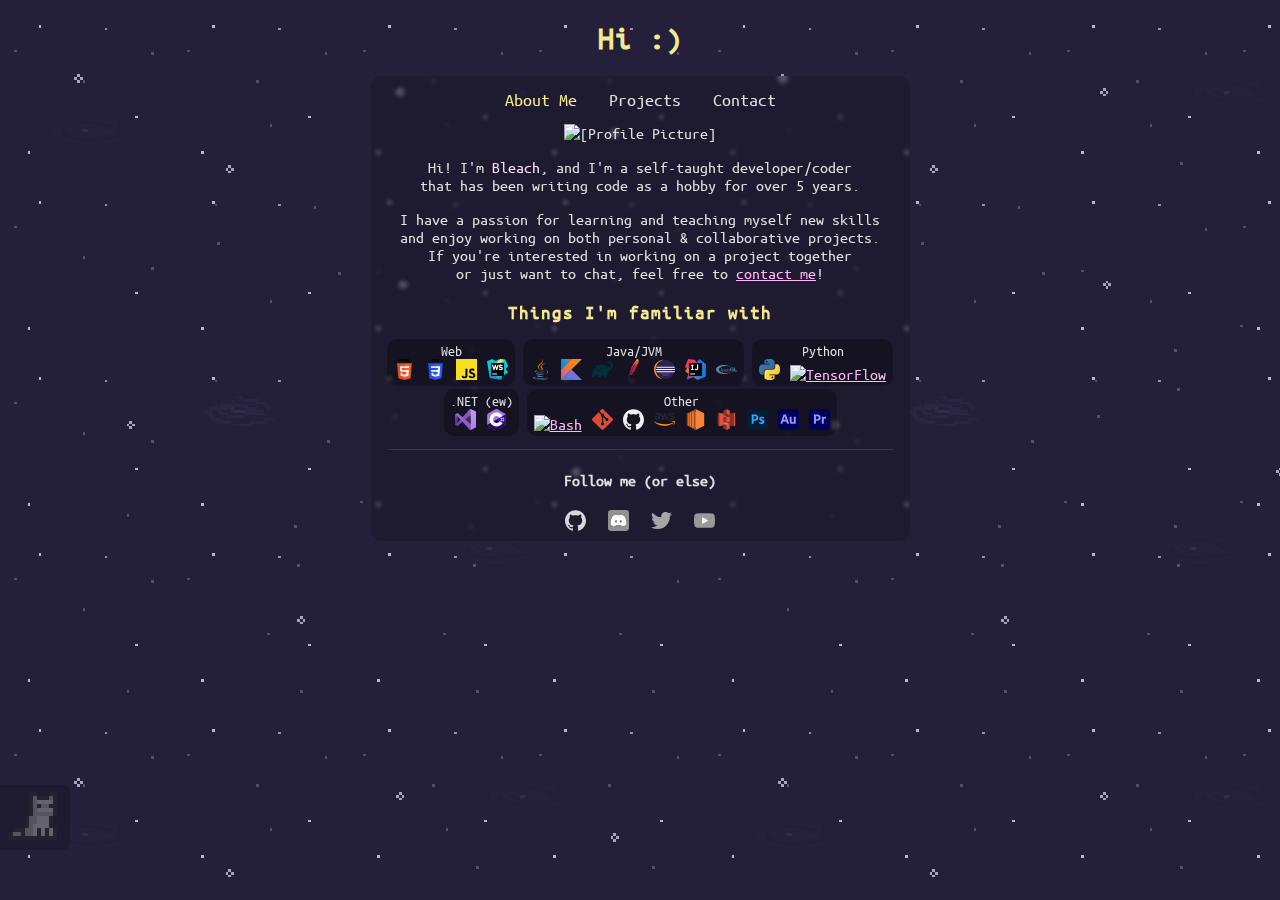
==== commit 001e8edb: "Maybe fix cat button on mobile" ====
--- a/index.html
+++ b/index.html
@@ -492,7 +492,7 @@
 
             setInterval(() => {
                 if ((goal === 4 || goal === 5) && x !== goalX && y !== goalY) {
-                    const speed = goal === 4 ? 7 : 10;
+                    const speed = goal === 4 ? 10 : 15;
                     x = goalX === x ? x : goalX < x ? Math.max(goalX, x - speed) : Math.min(goalX, x + speed);
                     y = goalY === y ? y : goalY < y ? Math.max(goalY, y - speed) : Math.min(goalY, y + speed);
                     img.style.left = x + "px";
--- a/static/css/index.css
+++ b/static/css/index.css
@@ -80,7 +80,7 @@
 
 /* Cat */
 #cat-button {
-    position: absolute;
+    position: fixed;
     left: 0;
     border-radius: 0 6px 6px 0;
     bottom: 50px;
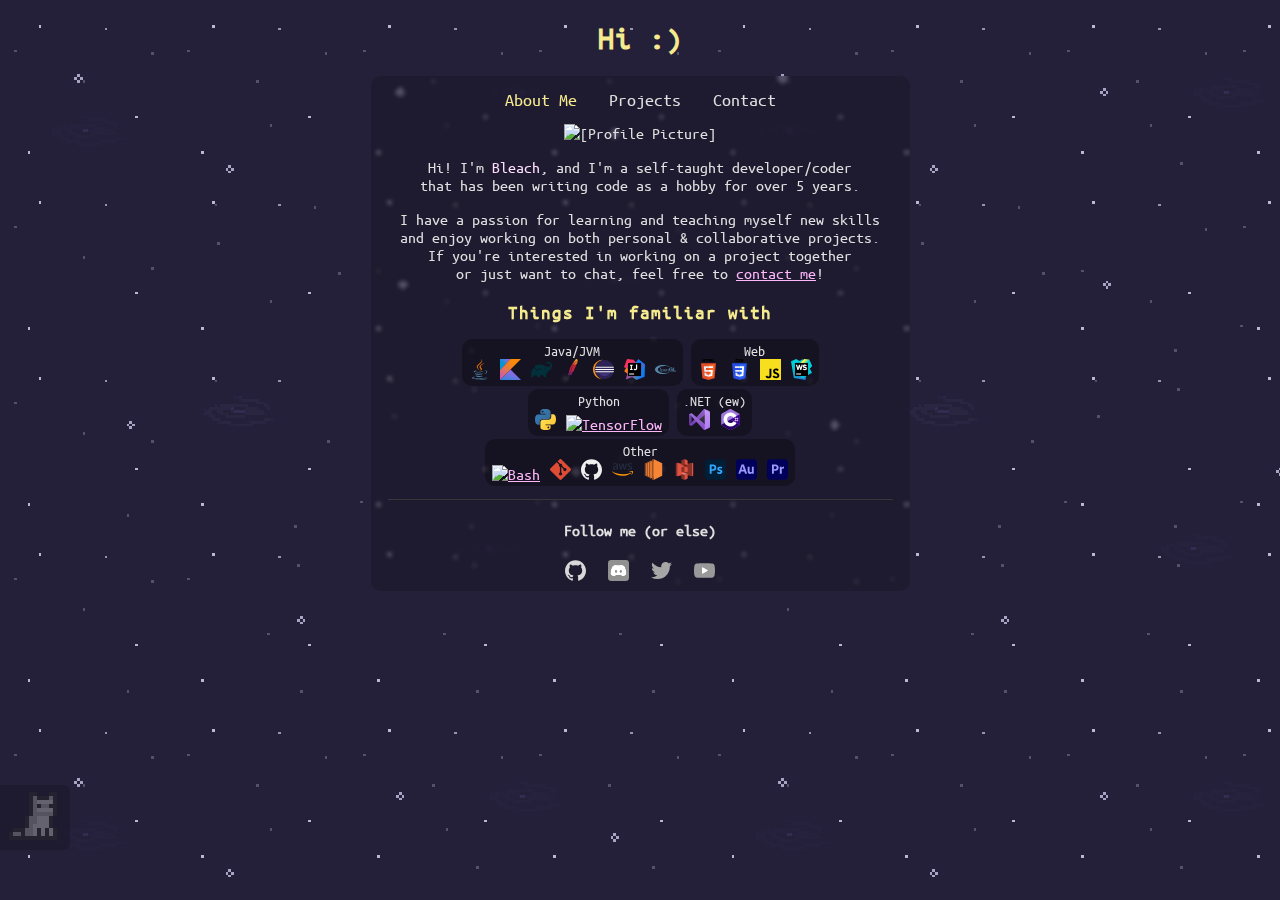
==== commit 915b17af: "Reordered thingies to fix spacing on mobile" ====
--- a/index.html
+++ b/index.html
@@ -45,14 +45,6 @@
             <h3>Things I'm familiar with</h3>
             <div class="links-compact">
                 <div class="box link-group">
-                    <p class="link-group-text">Web</p>
-                    <a class="glow-link" href="https://www.w3.org/TR/html5/" title="HTML"><img src="static/img/logos/html-5.svg" alt="HTML"></a>
-                    <a class="glow-link" href="https://www.w3.org/TR/CSS/" title="CSS"><img src="static/img/logos/css-3.svg" alt="CSS"></a>
-                    <a class="glow-link" href="https://developer.mozilla.org/en-US/docs/Web/JavaScript" title="JavaScript"><img src="static/img/logos/javascript.svg" alt="JavaScript"></a>
-                    <a class="glow-link" href="https://www.jetbrains.com/webstorm/" title="Webstorm"><img src="static/img/logos/webstorm.svg" alt="Webstorm"></a>
-                </div>
-
-                <div class="box link-group">
                     <p class="link-group-text">Java/JVM</p>
                     <a class="glow-link" href="https://www.java.com/" title="Java"><img src="static/img/logos/java.svg" alt="Java"></a>
                     <a class="glow-link" href="https://kotlinlang.org/" title="Kotlin"><img src="static/img/logos/kotlin.svg" alt="Kotlin"></a>
@@ -64,12 +56,18 @@
                 </div>
 
                 <div class="box link-group">
+                    <p class="link-group-text">Web</p>
+                    <a class="glow-link" href="https://www.w3.org/TR/html5/" title="HTML"><img src="static/img/logos/html-5.svg" alt="HTML"></a>
+                    <a class="glow-link" href="https://www.w3.org/TR/CSS/" title="CSS"><img src="static/img/logos/css-3.svg" alt="CSS"></a>
+                    <a class="glow-link" href="https://developer.mozilla.org/en-US/docs/Web/JavaScript" title="JavaScript"><img src="static/img/logos/javascript.svg" alt="JavaScript"></a>
+                    <a class="glow-link" href="https://www.jetbrains.com/webstorm/" title="Webstorm"><img src="static/img/logos/webstorm.svg" alt="Webstorm"></a>
+                </div>
+
+                <div class="box link-group">
                     <p class="link-group-text">Python</p>
                     <a class="glow-link" href="https://www.python.org/" title="Python"><img src="static/img/logos/python.svg" alt="Python"></a>
                     <a class="glow-link" href="https://www.tensorflow.org/" title="TensorFlow"><img src="static/img/logos/tensorflow.svg" alt="TensorFlow"></a>
                 </div>
-
-                <br>
 
                 <div class="box link-group">
                     <p class="link-group-text">.NET (ew)</p>
--- a/static/css/index.css
+++ b/static/css/index.css
@@ -50,6 +50,7 @@
 
 .links-wide, .links-compact {
     display: inline-block;
+    padding: 0 10px;
 }
 
 .links-wide img, .links-compact img {
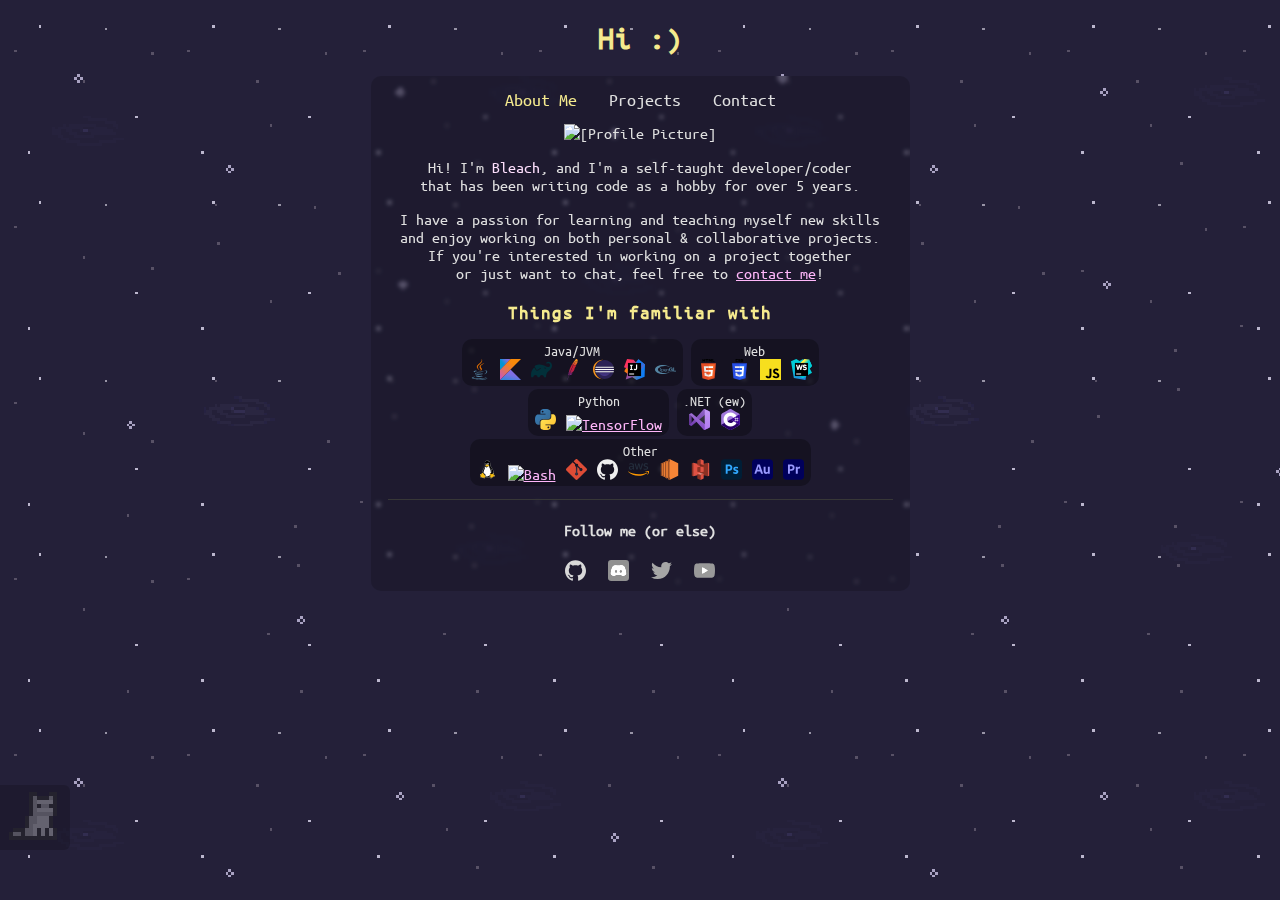
==== commit 39ea0ab6: "Daily commits 2024 (REAL!) day 1" ====
--- a/index.html
+++ b/index.html
@@ -77,6 +77,7 @@
 
                 <div class="box link-group">
                     <p class="link-group-text">Other</p>
+                    <a class="glow-link" href="https://kernel.org//" title="Linux"><img src="static/img/logos/linux.svg" alt="Linux"></a>
                     <a class="glow-link" href="https://www.gnu.org/software/bash/" title="Bash"><img src="static/img/logos/bash.svg" alt="Bash"></a>
                     <a class="glow-link" href="https://git-scm.com/" title="Git"><img src="static/img/logos/git.svg" alt="Git"></a>
                     <a class="glow-link" href="https://github.com/" title="GitHub"><img src="static/img/logos/github-mono.svg" alt="GitHub"></a>
